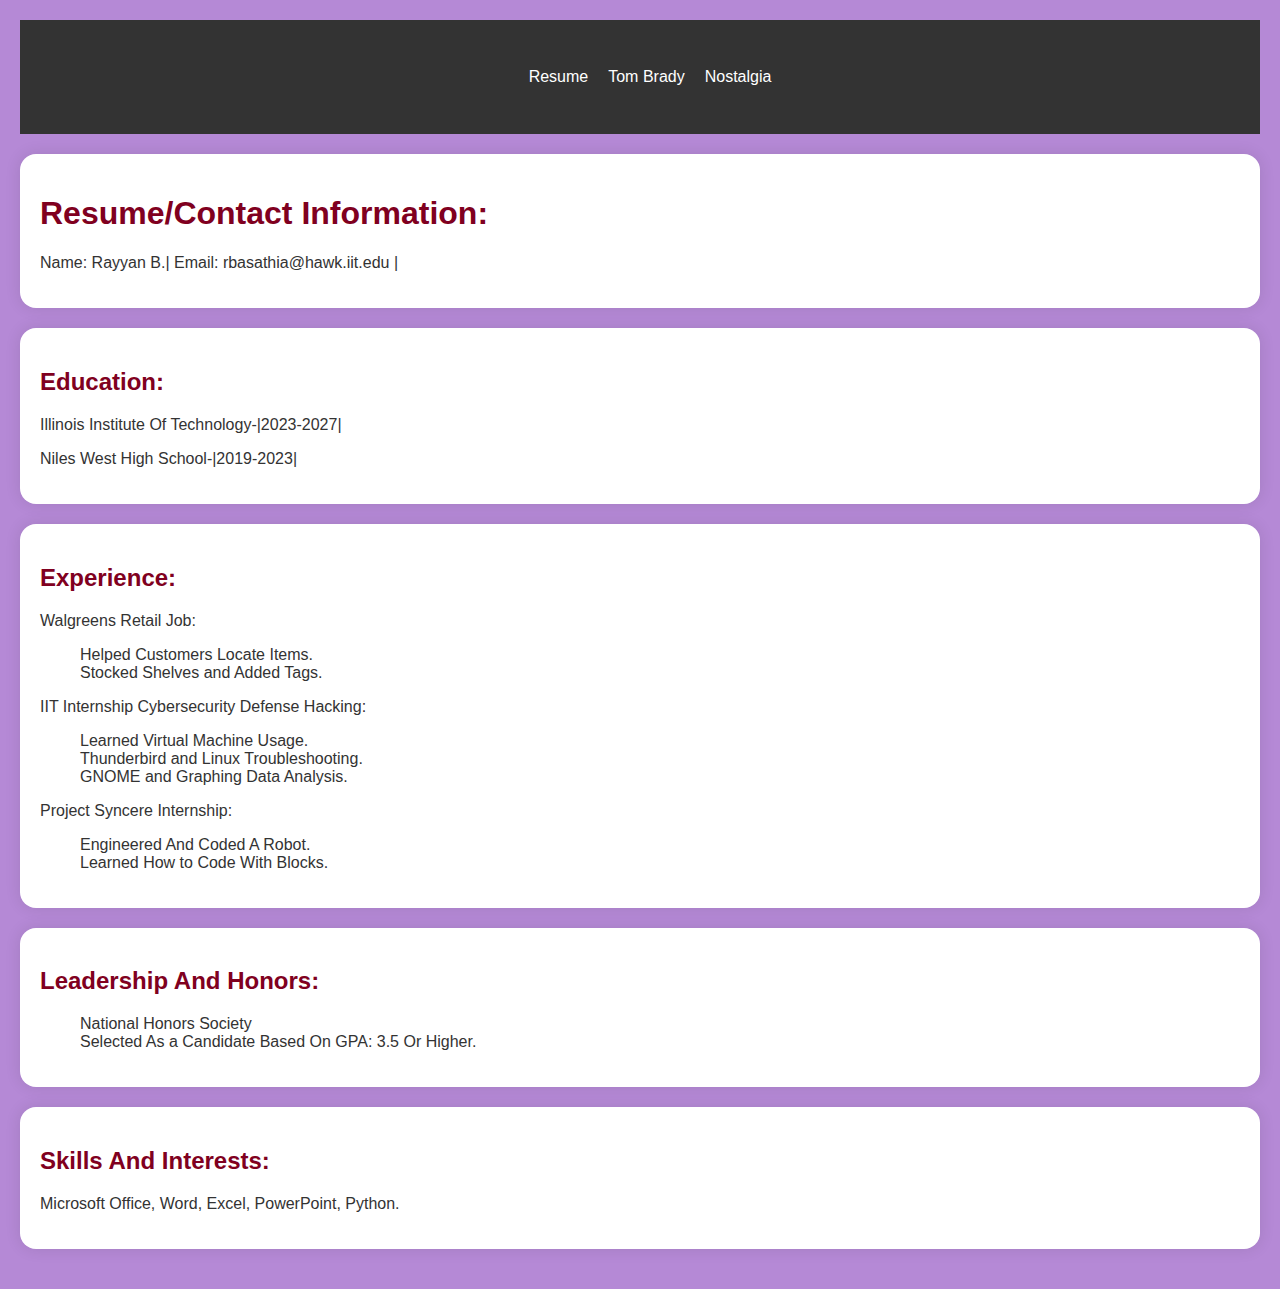
==== index.html @ 9d82f748 "Create index.html" ====
<!DOCTYPE html>
<html lang="en">
<head>
  <meta charset="utf-8">
  <title>Rayyan B Project</title>
  <link rel="stylesheet" href="css/normalize.css">
  <link rel="stylesheet" href="css/styles.css">
</head>
<body>
  <header>
    <nav>
      <ul>
        <li><a href="index.html">Resume</a></li>
        <li><a href="tombrady.html">Tom Brady</a></li>
        <li><a href="animals.html">Nostalgia</a></li>
      </ul>
    </nav>
  </header>
  <section class="resume">
    <div class="fixed-width">
      <h1>Resume/Contact Information:</h1>
      <p>Name: Rayyan B.| Email: rbasathia@hawk.iit.edu |</p>
    </div>
  </section>
  <section class="resume">
    <h2>Education:</h2>
    <p>Illinois Institute Of Technology-|2023-2027|</p>
    <p>Niles West High School-|2019-2023|</p>
  </section>
  <section class="resume">
    <h2>Experience:</h2>
    <p>Walgreens Retail Job:</p>
    <ul>
      <li>Helped Customers Locate Items.</li>
      <li>Stocked Shelves and Added Tags.</li>
    </ul>
    <p>IIT Internship Cybersecurity Defense Hacking:</p>
    <ul>
      <li>Learned Virtual Machine Usage.</li>
      <li>Thunderbird and Linux Troubleshooting.</li>
      <li>GNOME and Graphing Data Analysis.</li>
    </ul>
    <p>Project Syncere Internship:</p>
    <ul>
      <li>Engineered And Coded A Robot.</li>
      <li>Learned How to Code With Blocks.</li>
    </ul>
  </section>
  <section class="resume">
    <h2>Leadership And Honors:</h2>
    <ul>
      <li>National Honors Society</li>
      <li>Selected As a Candidate Based On GPA: 3.5 Or Higher.</li>
    </ul>
  </section>
  <section class="resume">
    <h2>Skills And Interests:</h2>
    <p>Microsoft Office, Word, Excel, PowerPoint, Python.</p>
  </section>
</body>
</html>
---- css/styles.css ----
@import url('https://fonts.googleapis.com/css2?family=Roboto:wght@400;700&display=swap');

body {
  background: rgb(181, 137, 214);
  font-family: 'Arial', Heveltica, sans-serif;
  color: #333;
  margin: 0;
  padding: 20px;
}

h1, h2, h3 {
  font-family: 'Trebuchet MS', Arial, sans-serif;
  text-align: center;
  color: rgb(128, 0, 32);
}

.resume h1, .resume h2 {
  text-align: left;
}

.resume p, .resume ul li {
  text-align: left;
}

li, p {
  list-style-type: none;
  font-family: 'Trebuchet MS',  'Lucida Grande', Lucida Sans, sans-serif;
  text-align: center;
}

header {
  background-color: #333;
  color: #fff;
  padding: 1em 0;
}

nav ul {
  display: flex;
  justify-content: center;
  align-items: center;
  height: 50px;
}


nav ul li {
  display: inline;
  margin-right: 20px;
  float: right;
}

nav ul li a {
  color: #fff;
  text-decoration: none;
}

nav ul li a:hover {
  color: #ffd700;
}

.container {
  width: 100%;
  max-width: 800px;
  margin: 0 auto;
  padding: 20px;
}

.resume, .Brady, .animals {
  background-color: #fff;
  padding: 20px;
  border-radius: 1em;
  box-shadow: 0 0 1em rgba(0, 0, 0, 0.1);
  margin: 20px auto;
}

img {
  display: block;
  margin: 20px auto;
  width: 31.25em;
  height: 18.75em;
  border-radius: 1em;
  box-shadow: 0 0 1em rgba(0, 0, 0, 0.1);
  cursor: pointer;
  transition: transform 0.3s ease;
}

img:hover {
  transform: scale(1.05);
}

iframe {
  display: block;
  margin: 0 auto;
  width: 90%;
  position: relative; 
}

iframe:hover {
  transform: scale(1.1);
}
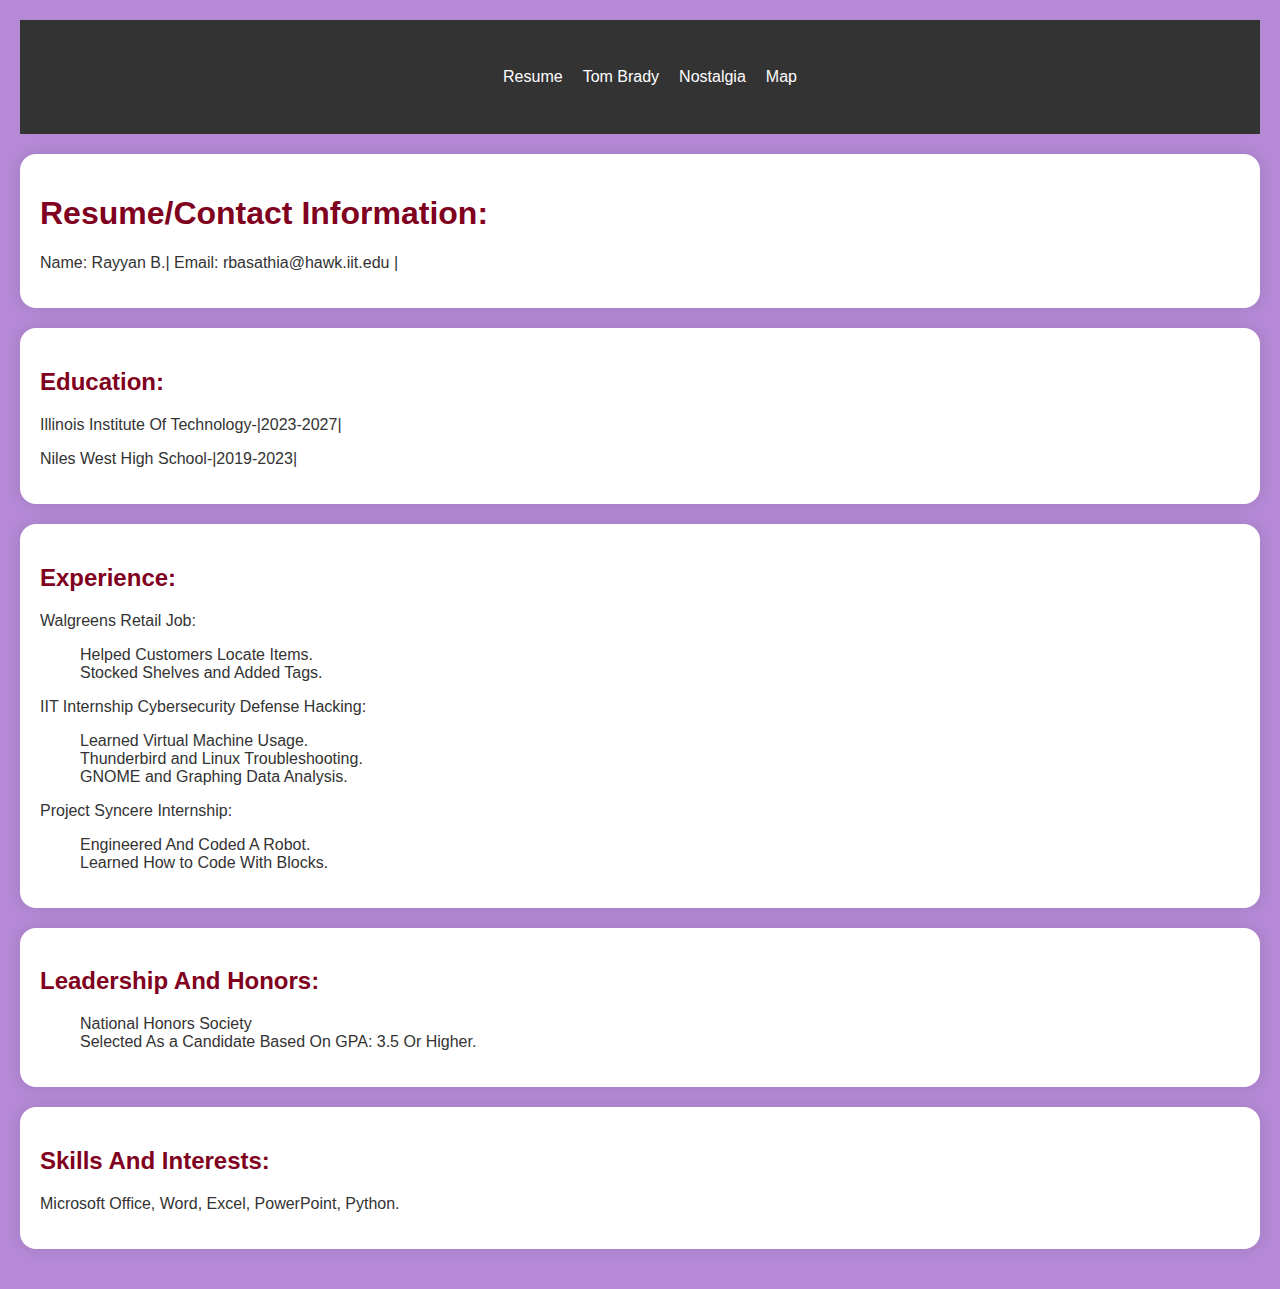
==== commit 35594b39: "Update index.html" ====
--- a/index.html
+++ b/index.html
@@ -13,6 +13,7 @@
         <li><a href="index.html">Resume</a></li>
         <li><a href="tombrady.html">Tom Brady</a></li>
         <li><a href="animals.html">Nostalgia</a></li>
+        <li><a href="map.html">Map</a></li>
       </ul>
     </nav>
   </header>
